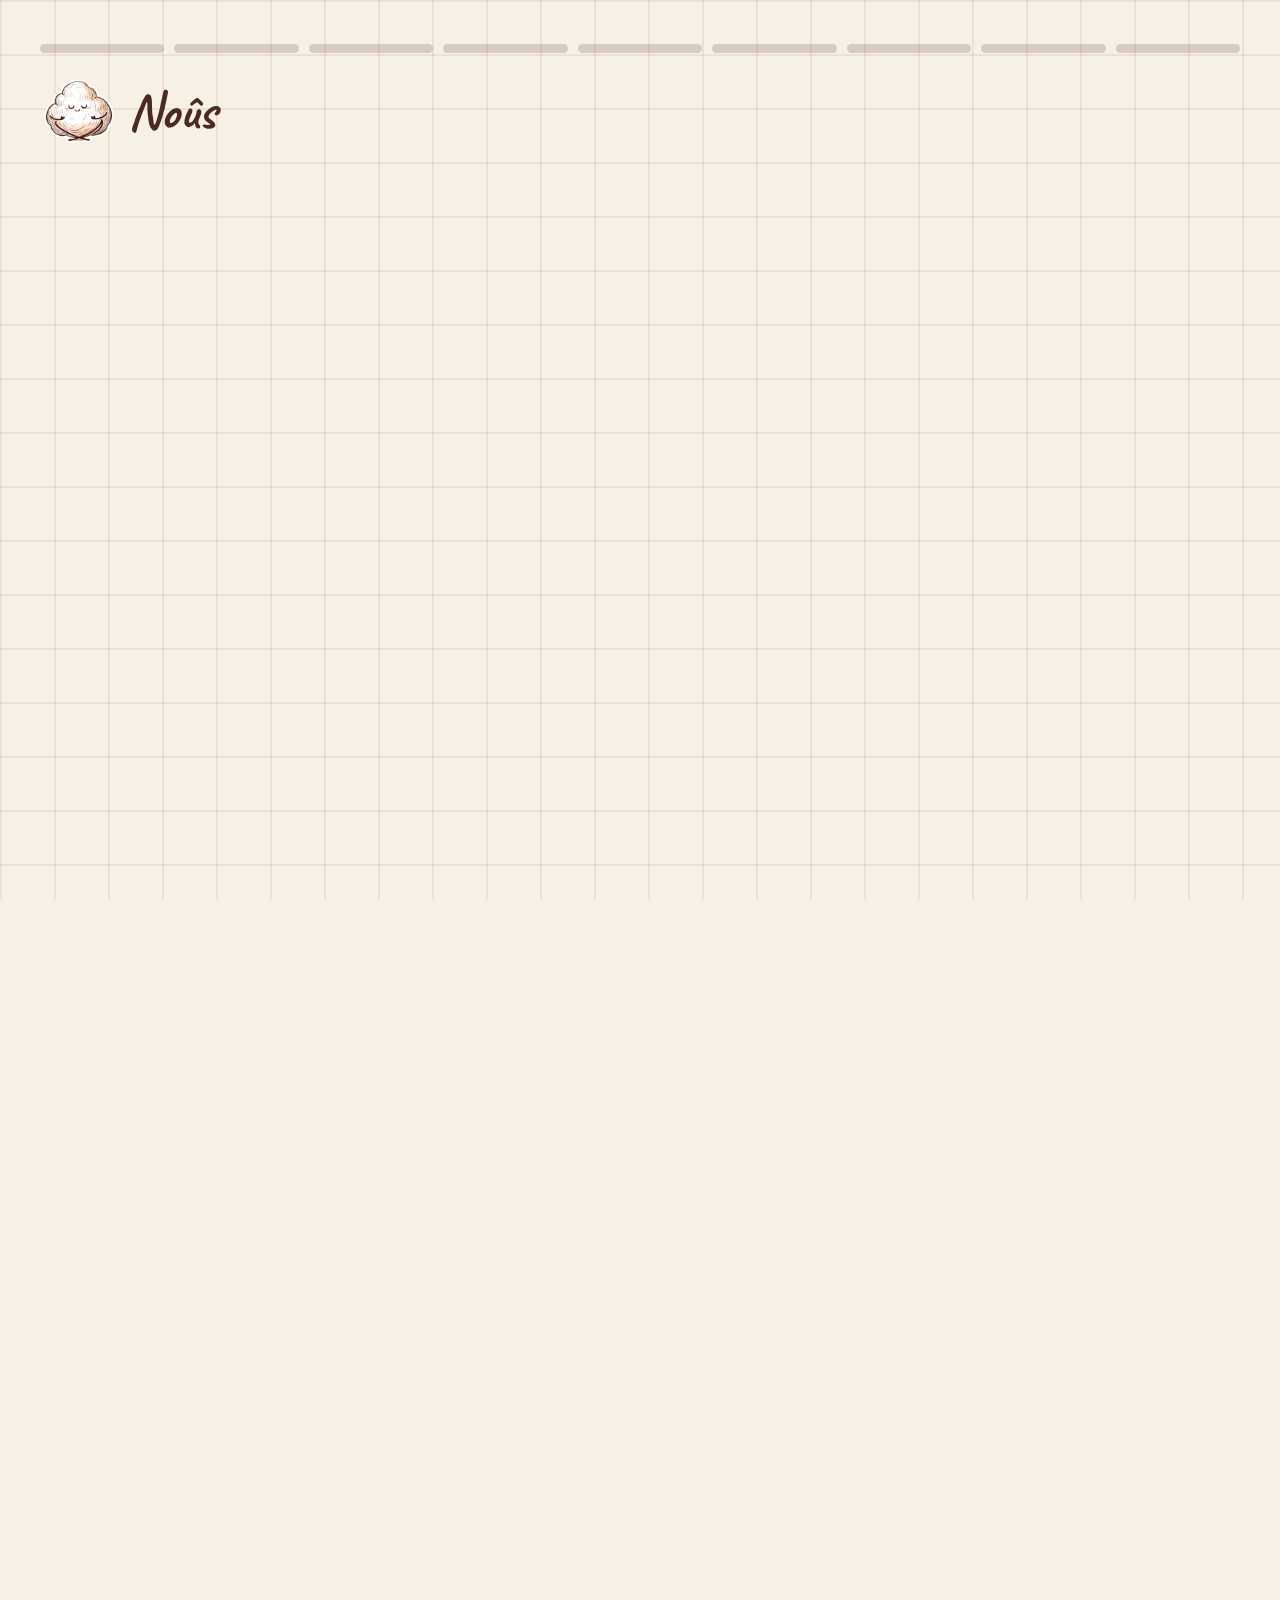
==== marketing/wrapped-2026-source/index.html @ db92f998 "Add Noûs Wrapped 2026 recap video (Reels 1080x1920) and its source Co-Authored-By: Claude Opus 5.5 <" ====
<!doctype html>
<html lang="fr">
<head>
<meta charset="utf-8">
<title>Noûs Wrapped 2026</title>
<link rel="stylesheet" href="fonts/fonts.css">
<style>
:root{
  --cream:#F7F0E5; --cream2:#EFE3D1; --brown:#D7B596; --brown-d:#A9785A; --ink:#4A2A21;
  --sage:#CFDAC2; --sage-d:#93A784; --white:#FFFDF8;
}
*{box-sizing:border-box;margin:0;padding:0}
html,body{width:1080px;height:1920px;overflow:hidden;background:var(--cream);color:var(--ink);font-family:'Nunito',sans-serif}
.hand{font-family:'Caveat',cursive;font-weight:700}
.scene{position:absolute;inset:0;overflow:hidden;display:flex;flex-direction:column;align-items:center;justify-content:center;text-align:center;padding:0 80px}
.grid{background-color:var(--cream);background-image:linear-gradient(rgba(150,120,95,.13) 2px,transparent 2px),linear-gradient(90deg,rgba(150,120,95,.13) 2px,transparent 2px);background-size:54px 54px}
.bg-sage{background:var(--sage)} .bg-brown{background:var(--brown)} .bg-cream2{background:var(--cream2)} .bg-cream{background:var(--cream)}
[data-in]{opacity:0}
.sticker{background:var(--white);border-radius:36px;box-shadow:0 0 0 10px var(--white),0 18px 40px rgba(74,42,33,.22)}
.chip{display:inline-block;background:var(--white);color:var(--ink);font-weight:900;letter-spacing:.08em;font-size:34px;padding:16px 34px;border-radius:999px;border:4px solid var(--ink);box-shadow:0 10px 0 var(--ink)}
.chip.sage{background:var(--sage)} .chip.brown{background:var(--brown)}
.img-st{filter:drop-shadow(0 16px 26px rgba(74,42,33,.25))}
.label{font-size:46px;font-weight:800;line-height:1.25}
.big{font-weight:900;font-size:190px;letter-spacing:-4px;line-height:1}
.title{font-size:120px;line-height:1}
.deco{position:absolute}
/* progress bars */
#prog{position:absolute;top:44px;left:40px;right:40px;display:flex;gap:10px;z-index:100}
#prog div{flex:1;height:9px;border-radius:9px;background:rgba(74,42,33,.18);overflow:hidden}
#prog i{display:block;height:100%;width:0;background:var(--ink)}
#brand{position:absolute;top:78px;left:44px;z-index:100;display:flex;align-items:center;gap:14px;font-size:52px}
#brand img{width:70px}
/* bars */
.chart{display:flex;align-items:flex-end;gap:22px;height:860px;width:920px;padding-bottom:0;border-bottom:5px solid var(--ink)}
.bar{flex:1;display:flex;flex-direction:column;justify-content:flex-end;align-items:center;height:100%;position:relative}
.bar .col{width:100%;border-radius:22px 22px 6px 6px;background:var(--brown);border:4px solid var(--ink);border-bottom:none;transform-origin:bottom;position:relative}
.bar .val{font-weight:900;font-size:30px;margin-bottom:12px;white-space:nowrap}
.bar .m{position:absolute;top:100%;margin-top:14px;line-height:1.1;font-weight:800;font-size:30px;white-space:nowrap}
.bar.best .col{background:var(--sage-d)}
/* ranking */
.rank{display:flex;align-items:center;gap:30px;width:860px;padding:26px 34px;margin:20px 0;text-align:left}
.rank .n{flex:none;width:96px;height:96px;border-radius:50%;background:var(--ink);color:var(--cream);font-weight:900;font-size:54px;display:flex;align-items:center;justify-content:center}
.rank .t{font-weight:900;font-size:50px;line-height:1.1}
.rank .s{font-size:32px;font-weight:700;opacity:.7;margin-top:4px}
/* stats */
.stats{display:grid;grid-template-columns:1fr 1fr;gap:44px;width:900px}
.stat{padding:34px 20px 30px}
.stat b{display:block;font-size:110px;font-weight:900;line-height:1}
.stat > span{font-size:36px;font-weight:800;opacity:.75}
</style>
</head>
<body>
<div id="prog"></div>
<div id="brand"><img src="assets/mascot.png" alt=""><span class="hand">Noûs</span></div>

<!-- 1 · intro -->
<section class="scene grid" data-start="0" data-end="4.5">
  <svg class="deco spark" data-in=".9" data-anim="pop" style="left:120px;top:420px" width="90" height="90" viewBox="0 0 24 24"><path d="M12 0l3 9 9 3-9 3-3 9-3-9-9-3 9-3z" fill="#93A784" stroke="#4A2A21" stroke-width=".8"/></svg>
  <svg class="deco spark" data-in="1.1" data-anim="pop" style="right:130px;top:560px" width="64" height="64" viewBox="0 0 24 24"><path d="M12 0l3 9 9 3-9 3-3 9-3-9-9-3 9-3z" fill="#D7B596" stroke="#4A2A21" stroke-width=".8"/></svg>
  <img class="img-st float" data-in=".2" data-anim="pop" data-rot="-4" src="assets/mascot.png" style="width:640px" alt="">
  <div class="hand title" data-in=".8" data-anim="up" style="font-size:170px;margin-top:30px">Noûs</div>
  <div data-in="1.2" data-anim="pop" data-rot="-3" style="margin-top:30px"><span class="chip sage" style="font-size:50px">WRAPPED 2026</span></div>
  <div class="label" data-in="1.7" data-anim="up" style="margin-top:60px">Notre année bien-être,<br>en chiffres</div>
</section>

<!-- 2 · total -->
<section class="scene bg-sage" data-start="4.5" data-end="9.5">
  <div class="label" data-in=".3" data-anim="up">Cette année, vous avez réservé</div>
  <div class="big" data-in=".6" data-anim="pop" style="margin:50px 0;font-size:200px"><span data-count="24788" data-cin=".7" data-cdur="2">0</span> €</div>
  <div class="label" data-in="1.2" data-anim="up">de séances bien-être<br>avec nos praticien·nes</div>
  <div data-in="2.6" data-anim="pop" data-rot="4" style="margin-top:80px"><span class="chip brown">CRÉDIT D'IMPÔT -50 %</span></div>
  <img class="img-st deco float" data-in="2.9" data-anim="pop" data-rot="8" src="assets/mascot.png" style="width:300px;right:40px;bottom:120px" alt="">
</section>

<!-- 3 · months -->
<section class="scene bg-cream" data-start="9.5" data-end="17">
  <div class="hand title" data-in=".2" data-anim="up" style="margin-bottom:20px">Mois après mois</div>
  <div class="label" data-in=".5" data-anim="up" style="font-size:38px;margin-bottom:90px;opacity:.8">Chiffre d'affaires 2026</div>
  <div class="chart" id="chart"></div>
  <div style="height:110px"></div>
</section>

<!-- 4 · best month -->
<section class="scene bg-brown" data-start="17" data-end="22">
  <div class="label" data-in=".3" data-anim="up">Notre meilleur mois</div>
  <div class="hand" data-in=".7" data-anim="pop" data-rot="-5" style="font-size:280px;line-height:1;margin:30px 0 10px">Octobre</div>
  <div class="sticker" data-in="1.3" data-anim="pop" data-rot="3" style="padding:30px 60px"><div class="big" style="font-size:170px"><span data-count="6000" data-cin="1.4" data-cdur="1.4">0</span> €</div></div>
  <div data-in="2.6" data-anim="pop" data-rot="-4" style="margin-top:80px"><span class="chip sage">+71 % VS SEPTEMBRE</span></div>
  <div id="confetti"></div>
</section>

<!-- 5 · top requests -->
<section class="scene bg-sage" data-start="22" data-end="28">
  <div class="hand title" data-in=".2" data-anim="up" style="margin-bottom:60px">Vos plus grosses<br>demandes</div>
  <div class="rank sticker" data-in=".8" data-anim="left" data-rot="-1.5"><div class="n">1</div><div><div class="t">Gestion du stress</div><div class="s">anxiété, burn-out, sommeil</div></div></div>
  <div class="rank sticker" data-in="1.4" data-anim="right" data-rot="1.5"><div class="n">2</div><div><div class="t">Relations &amp; couple</div><div class="s">psychothérapie</div></div></div>
  <div class="rank sticker" data-in="2.0" data-anim="left" data-rot="-1"><div class="n">3</div><div><div class="t">Émotions</div><div class="s">psycho-corporel, sophrologie</div></div></div>
  <div class="rank sticker" data-in="2.6" data-anim="right" data-rot="1.2"><div class="n">4</div><div><div class="t">Santé de la femme</div><div class="s">désir d'enfant, maternité</div></div></div>
</section>

<!-- 6 · best seller -->
<section class="scene grid" data-start="28" data-end="33.5">
  <div data-in=".2" data-anim="pop" data-rot="-3" style="margin-bottom:60px"><span class="chip brown" style="font-size:40px">PRATICIENNE N°1 DE L'ANNÉE</span></div>
  <div data-in=".6" data-anim="pop" data-rot="3" style="position:relative">
    <img src="assets/laurence.jpg" class="sticker" style="width:640px;height:640px;object-fit:cover;border-radius:40px;display:block" alt="">
    <div style="position:absolute;top:-30px;left:50%;width:220px;height:62px;margin-left:-110px;background:rgba(207,218,194,.85);transform:rotate(-4deg)"></div>
  </div>
  <div class="hand" data-in="1.2" data-anim="up" style="font-size:120px;line-height:1;margin-top:70px">Laurence Giudicelli</div>
  <div class="label" data-in="1.5" data-anim="up" style="font-size:40px;margin-top:16px">Psychothérapeute · Art-thérapeute</div>
  <div data-in="2.1" data-anim="pop" data-rot="-2" style="margin-top:50px"><span class="chip sage">★ 4,8 · 60 AVIS GOOGLE</span></div>
</section>

<!-- 7 · analytics -->
<section class="scene bg-cream2" data-start="33.5" data-end="40">
  <div class="hand title" data-in=".2" data-anim="up">app-nous.fr</div>
  <div class="label" data-in=".4" data-anim="up" style="margin:10px 0 60px">a la cote cette année</div>
  <div class="stats">
    <div class="stat sticker" data-in=".7" data-anim="pop" data-rot="-2"><b><span data-count="2.6" data-dec="1" data-cin=".8">0</span>k</b><span>sessions</span></div>
    <div class="stat sticker" data-in=".9" data-anim="pop" data-rot="2"><b><span data-count="2.2" data-dec="1" data-cin="1">0</span>k</b><span>visiteurs</span></div>
    <div class="stat sticker" data-in="1.1" data-anim="pop" data-rot="1.5"><b><span data-count="4.4" data-dec="1" data-cin="1.2">0</span>k</b><span>pages vues</span></div>
    <div class="stat sticker" data-in="1.3" data-anim="pop" data-rot="-1.5"><b><span data-count="12" data-cin="1.4">0</span>k</b><span>interactions</span></div>
  </div>
  <div class="sticker" data-in="1.8" data-anim="up" style="width:900px;margin-top:60px;padding:30px 30px 20px;position:relative">
    <svg viewBox="0 0 840 330" width="840" height="330">
      <path id="area" fill="rgba(147,167,132,.25)" d=""/>
      <path id="line" fill="none" stroke="#4A2A21" stroke-width="7" stroke-linecap="round" stroke-linejoin="round" d=""/>
      <circle id="dot" r="16" fill="#93A784" stroke="#4A2A21" stroke-width="5" cx="-50" cy="-50"/>
      <g font-family="Nunito" font-weight="800" font-size="26" fill="#4A2A21" opacity=".7">
        <text x="20" y="322">juin</text><text x="200" y="322">juil.</text><text x="380" y="322">août</text><text x="560" y="322">sept.</text><text x="740" y="322">oct.</text>
      </g>
    </svg>
    <div data-in="4" data-anim="pop" data-rot="-6" style="position:absolute;right:30px;top:-40px"><span class="chip brown" style="font-size:30px">OCTOBRE AU TOP</span></div>
  </div>
</section>

<!-- 8 · tax credit -->
<section class="scene bg-brown" data-start="40" data-end="44.5">
  <img class="img-st float" data-in=".2" data-anim="pop" data-rot="-3" src="assets/mascot_tax.png" style="width:640px" alt="">
  <div class="big" data-in=".8" data-anim="pop" style="font-size:210px;margin-top:40px">50 %</div>
  <div class="label" data-in="1.1" data-anim="up">de crédit d'impôt sur chaque séance,<br>imposable ou non</div>
  <div class="sticker" data-in="1.8" data-anim="pop" data-rot="2" style="margin-top:60px;padding:26px 46px"><div class="label" style="font-size:40px">soit jusqu'à <b style="font-size:64px"><span data-count="12394" data-cin="1.9" data-cdur="1.5">0</span> €</b><br>remboursés à nos client·es</div></div>
</section>

<!-- 9 · outro -->
<section class="scene grid" data-start="44.5" data-end="49">
  <img class="img-st float" data-in=".2" data-anim="pop" data-rot="4" src="assets/mascot.png" style="width:560px" alt="">
  <div class="hand title" data-in=".7" data-anim="up" style="font-size:150px;margin-top:40px">Merci !</div>
  <div class="label" data-in="1.1" data-anim="up" style="margin-top:20px">Pour cette belle année<br>à prendre soin de vous</div>
  <div data-in="1.7" data-anim="pop" data-rot="-3" style="margin-top:70px"><span class="chip sage" style="font-size:44px">APP-NOUS.FR</span></div>
  <div class="label" data-in="2.1" data-anim="up" style="margin-top:50px;font-size:40px">@nous.zen</div>
</section>

<script>
const FPS=30, DURATION=49;
const scenes=[...document.querySelectorAll('.scene')];
// progress segments
const prog=document.getElementById('prog');
scenes.forEach(()=>{const d=document.createElement('div');d.appendChild(document.createElement('i'));prog.appendChild(d)});

// bars
const months=[["Janv.<br>→ Mars",500],['Avril',4335],['Mai',2462],['Juin',4018],['Juil.',3138],['Août',835],['Sept.',3500],['Oct.',6000]];
const chart=document.getElementById('chart');
const fmt=(v,d=0)=>v.toLocaleString('fr-FR',{minimumFractionDigits:d,maximumFractionDigits:d}).replace(/ | /g,' ');
months.forEach(([m,v],i)=>{
  const b=document.createElement('div');b.className='bar'+(v===6000?' best':'');
  b.innerHTML=`<div class="val" data-in="${1+i*.45+.4}" data-anim="pop">${fmt(v)} €</div><div class="col" data-bar="${1+i*.45}" style="height:${v/6000*720}px"></div><div class="m">${m}</div>`;
  chart.appendChild(b);
});
// crown sticker on best bar
chart.querySelector('.best').insertAdjacentHTML('afterbegin','<div data-in="5.2" data-anim="pop" data-rot="-8" style="position:absolute;top:-30px;left:50%;margin-left:-150px;width:300px;z-index:3"><span class="chip sage" style="font-size:26px;padding:10px 20px">RECORD</span></div>');
chart.querySelector('.best').style.position='relative';

// confetti
const conf=document.getElementById('confetti');
const cols=['#FFFDF8','#93A784','#4A2A21','#CFDAC2','#A9785A'];
for(let i=0;i<46;i++){
  const c=document.createElement('div');
  const s=14+((i*37)%22);
  c.className='deco conf';
  c.style.cssText=`width:${s}px;height:${i%3?s*.5:s}px;background:${cols[i%5]};border-radius:${i%3?4:50}%;left:${(i*97)%1080}px;top:-60px`;
  c.dataset.seed=i; conf.appendChild(c);
}

// analytics curve (sessions/jour, juin→oct, coupé sur le pic d'octobre)
const pts=[2,8,180,255,200,258,255,210,150,90,70,105,55,80,68,100,160,248];
const W=820,H=290,X0=10;
const P=pts.map((v,i)=>[X0+i*(W-X0)/(pts.length-1),H-10-v/270*(H-30)]);
let d='M'+P.map(p=>p.map(n=>n.toFixed(1)).join(' ')).join(' L');
// smooth with Catmull-Rom
d='M'+P[0].join(' ');
for(let i=0;i<P.length-1;i++){const p0=P[i-1]||P[i],p1=P[i],p2=P[i+1],p3=P[i+2]||p2;
  d+=` C${p1[0]+(p2[0]-p0[0])/6} ${p1[1]+(p2[1]-p0[1])/6},${p2[0]-(p3[0]-p1[0])/6} ${p2[1]-(p3[1]-p1[1])/6},${p2[0]} ${p2[1]}`}
const line=document.getElementById('line'),area=document.getElementById('area'),dot=document.getElementById('dot');
line.setAttribute('d',d);
const LEN=line.getTotalLength();
line.style.strokeDasharray=LEN;

// easing
const clamp=(x,a=0,b=1)=>Math.min(b,Math.max(a,x));
const eOut=x=>1-Math.pow(1-x,3);
const eBack=x=>{const c1=1.9,c3=c1+1;return 1+c3*Math.pow(x-1,3)+c1*Math.pow(x-1,2)};

function render(t){
  scenes.forEach((s,i)=>{
    const a=+s.dataset.start,b=+s.dataset.end, lt=t-a;
    const on=t>=a&&t<b+0.7;
    s.style.display=on?'flex':'none';
    s.style.zIndex=i+1;
    // circular reveal
    if(i>0){const p=eOut(clamp(lt/0.7));s.style.clipPath=p>=1?'none':`circle(${p*130}% at 50% 110%)`}
    prog.children[i].firstChild.style.width=clamp((t-a)/(b-a))*100+'%';
    if(!on)return;
    s.querySelectorAll('[data-in]').forEach(el=>{
      const p=clamp((lt-(+el.dataset.in))/0.6), rot=+(el.dataset.rot||0);
      let tf='';const an=el.dataset.anim;
      if(an==='pop'){const k=eBack(p);tf=`scale(${Math.max(0,k)}) rotate(${rot+(1-p)*-14}deg)`}
      else if(an==='up'){tf=`translateY(${(1-eOut(p))*90}px) rotate(${rot}deg)`}
      else if(an==='left'){tf=`translateX(${(1-eOut(p))*-1100}px) rotate(${rot}deg)`}
      else if(an==='right'){tf=`translateX(${(1-eOut(p))*1100}px) rotate(${rot}deg)`}
      if(el.classList.contains('float'))tf+=` translateY(${Math.sin(lt*2.2)*12}px)`;
      el.style.opacity=an==='pop'?clamp(p*3):eOut(p);
      el.style.transform=tf;
    });
    s.querySelectorAll('[data-bar]').forEach(el=>{
      const p=eBack(clamp((lt-(+el.dataset.bar))/0.8));el.style.transform=`scaleY(${Math.max(0,p)})`;
    });
    s.querySelectorAll('[data-count]').forEach(el=>{
      const p=eOut(clamp((lt-(+el.dataset.cin))/(+(el.dataset.cdur||1.3))));
      el.textContent=fmt(+el.dataset.count*p,+(el.dataset.dec||0));
    });
    s.querySelectorAll('.conf').forEach(c=>{
      const i=+c.dataset.seed, st=1.3+(i%10)*.06, q=lt-st;
      if(q<0){c.style.opacity=0;return}
      c.style.opacity=1;
      const y=q*(520+(i*53)%380)+Math.pow(q,2)*120, x=Math.sin(q*3+i)*40;
      c.style.transform=`translate(${x}px,${y}px) rotate(${q*(200+i*11)}deg)`;
    });
    if(s.contains(line)){
      const p=eOut(clamp((lt-2.2)/2));
      line.style.strokeDashoffset=LEN*(1-p);
      const pt=line.getPointAtLength(LEN*p);
      dot.setAttribute('cx',p>0?pt.x:-50);dot.setAttribute('cy',p>0?pt.y:-50);
      dot.setAttribute('r',16+(p>=1?Math.sin(lt*5)*3:0));
      area.setAttribute('d',p>0?`M${X0} ${H} L${X0} ${P[0][1]} `+'':'' );
      area.style.opacity=0;
    }
  });
}
window.render=render;window.DURATION=DURATION;window.FPS=FPS;
render(0);
</script>
</body>
</html>
---- marketing/wrapped-2026-source/fonts/fonts.css ----
@font-face {
  font-family: 'Caveat';
  font-style: normal;
  font-weight: 600;
  font-display: swap;
  src: url(f0.woff2) format('woff2');
  unicode-range: U+0000-00FF, U+0131, U+0152-0153, U+02BB-02BC, U+02C6, U+02DA, U+02DC, U+0304, U+0308, U+0329, U+2000-206F, U+20AC, U+2122, U+2191, U+2193, U+2212, U+2215, U+FEFF, U+FFFD;
}
@font-face {
  font-family: 'Caveat';
  font-style: normal;
  font-weight: 700;
  font-display: swap;
  src: url(f1.woff2) format('woff2');
  unicode-range: U+0000-00FF, U+0131, U+0152-0153, U+02BB-02BC, U+02C6, U+02DA, U+02DC, U+0304, U+0308, U+0329, U+2000-206F, U+20AC, U+2122, U+2191, U+2193, U+2212, U+2215, U+FEFF, U+FFFD;
}
@font-face {
  font-family: 'Nunito';
  font-style: normal;
  font-weight: 700;
  font-display: swap;
  src: url(f2.woff2) format('woff2');
  unicode-range: U+0000-00FF, U+0131, U+0152-0153, U+02BB-02BC, U+02C6, U+02DA, U+02DC, U+0304, U+0308, U+0329, U+2000-206F, U+20AC, U+2122, U+2191, U+2193, U+2212, U+2215, U+FEFF, U+FFFD;
}
@font-face {
  font-family: 'Nunito';
  font-style: normal;
  font-weight: 800;
  font-display: swap;
  src: url(f3.woff2) format('woff2');
  unicode-range: U+0000-00FF, U+0131, U+0152-0153, U+02BB-02BC, U+02C6, U+02DA, U+02DC, U+0304, U+0308, U+0329, U+2000-206F, U+20AC, U+2122, U+2191, U+2193, U+2212, U+2215, U+FEFF, U+FFFD;
}
@font-face {
  font-family: 'Nunito';
  font-style: normal;
  font-weight: 900;
  font-display: swap;
  src: url(f4.woff2) format('woff2');
  unicode-range: U+0000-00FF, U+0131, U+0152-0153, U+02BB-02BC, U+02C6, U+02DA, U+02DC, U+0304, U+0308, U+0329, U+2000-206F, U+20AC, U+2122, U+2191, U+2193, U+2212, U+2215, U+FEFF, U+FFFD;
}
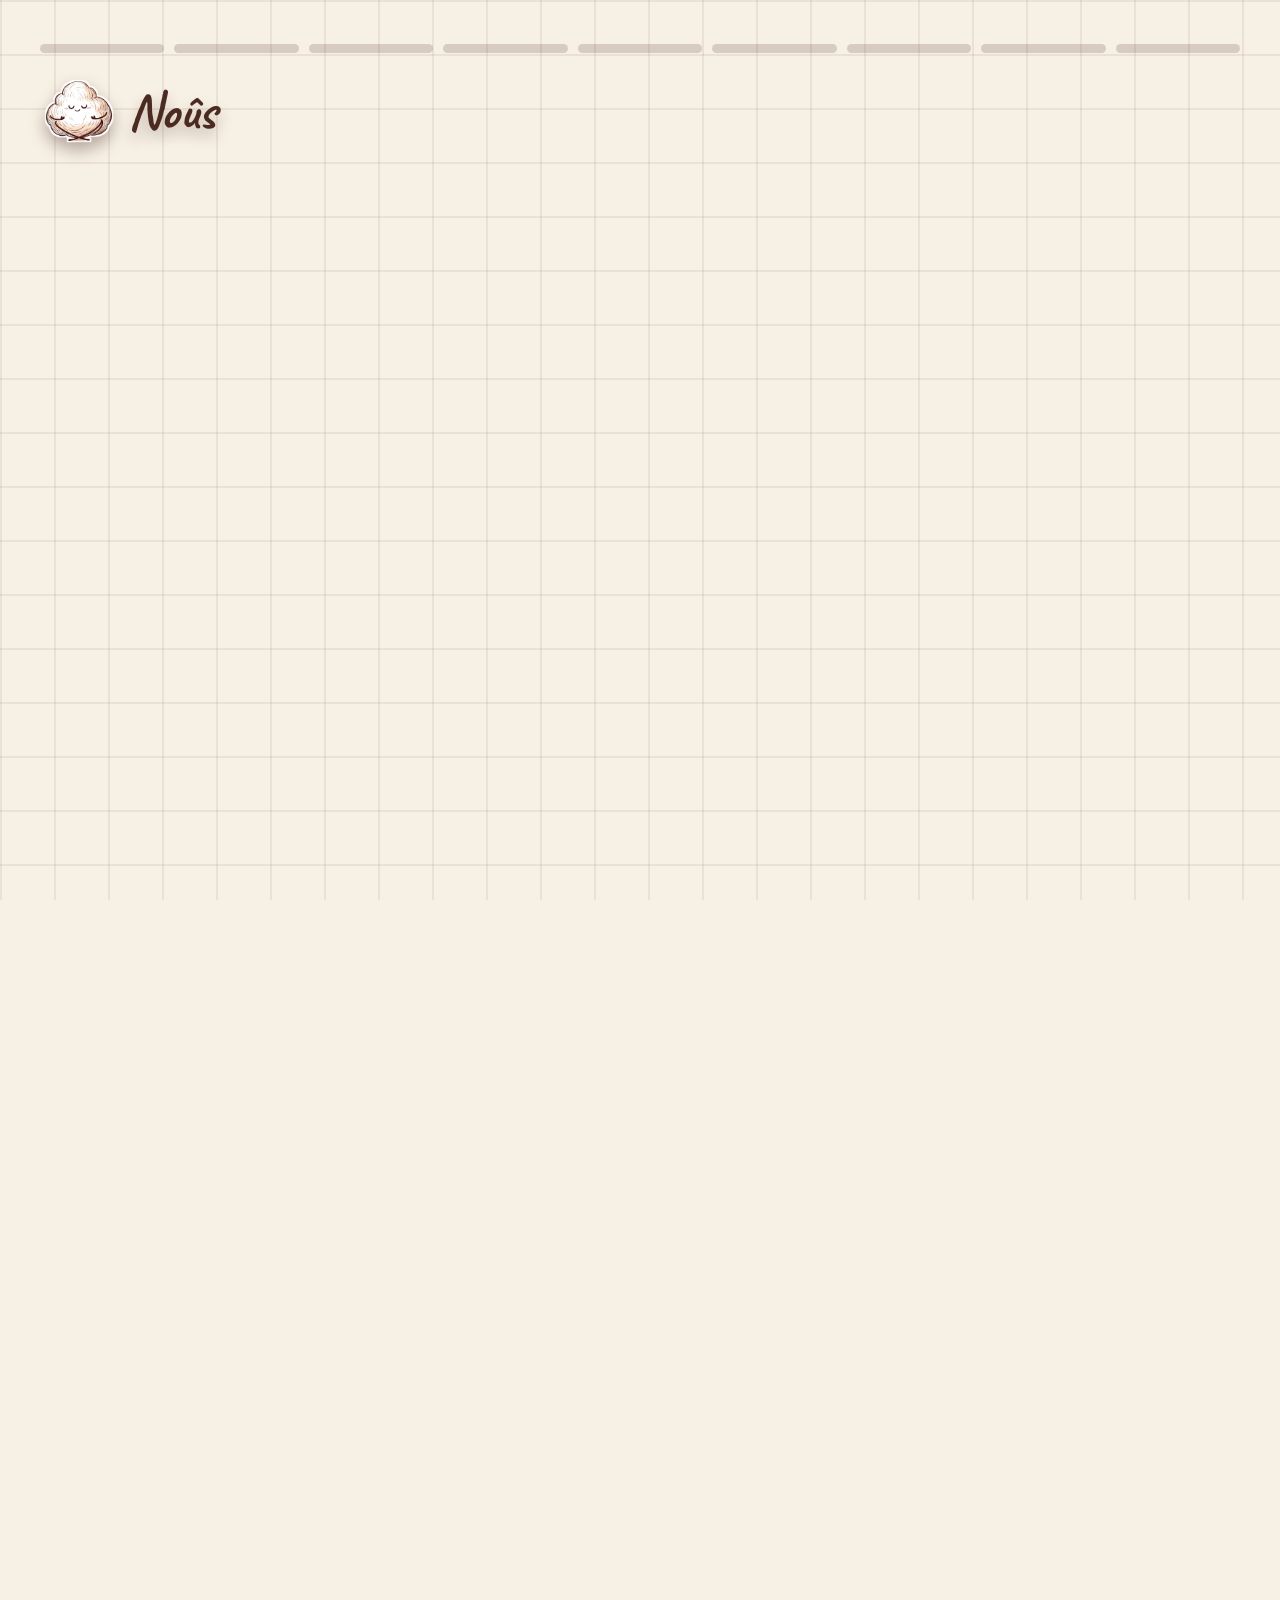
==== commit 67f88bc6: "Bilan 2026 video: 3D version with pronounced drop shadows on stickers, pills, photos and chart Co-Au" ====
--- a/marketing/wrapped-2026-source/index.html
+++ b/marketing/wrapped-2026-source/index.html
@@ -11,34 +11,44 @@
 }
 *{box-sizing:border-box;margin:0;padding:0}
 html,body{width:1080px;height:1920px;overflow:hidden;background:var(--cream);color:var(--ink);font-family:'Nunito',sans-serif}
-.hand{font-family:'Caveat',cursive;font-weight:700}
+.hand{font-family:'Caveat',cursive;font-weight:700;text-shadow:0 8px 14px rgba(60,34,26,.28)}
 .scene{position:absolute;inset:0;overflow:hidden;display:flex;flex-direction:column;align-items:center;justify-content:center;text-align:center;padding:0 80px}
 .grid{background-color:var(--cream);background-image:linear-gradient(rgba(150,120,95,.13) 2px,transparent 2px),linear-gradient(90deg,rgba(150,120,95,.13) 2px,transparent 2px);background-size:54px 54px}
 .bg-sage{background:var(--sage)} .bg-brown{background:var(--brown)} .bg-cream2{background:var(--cream2)} .bg-cream{background:var(--cream)}
 [data-in]{opacity:0}
-.sticker{background:var(--white);border-radius:36px;box-shadow:0 0 0 10px var(--white),0 18px 40px rgba(74,42,33,.22)}
-.chip{display:inline-block;background:var(--white);color:var(--ink);font-weight:900;letter-spacing:.08em;font-size:34px;padding:16px 34px;border-radius:999px;border:4px solid var(--ink);box-shadow:0 10px 0 var(--ink)}
+.sticker{background:var(--white);border-radius:36px;box-shadow:0 0 0 10px var(--white),0 calc(6px + var(--l,0)*20px) calc(10px + var(--l,0)*16px) rgba(60,34,26,.22),0 calc(30px + var(--l,0)*50px) calc(42px + var(--l,0)*30px) -4px rgba(60,34,26,.45)}
+.chip{display:inline-block;background:var(--white);color:var(--ink);font-weight:900;letter-spacing:.08em;font-size:34px;padding:16px 34px;border-radius:999px;border:4px solid var(--ink);box-shadow:0 10px 0 var(--ink),0 calc(28px + var(--l,0)*40px) calc(28px + var(--l,0)*20px) -2px rgba(60,34,26,.42)}
 .chip.sage{background:var(--sage)} .chip.brown{background:var(--brown)}
-.img-st{filter:drop-shadow(0 16px 26px rgba(74,42,33,.25))}
+.img-st{filter:drop-shadow(0 calc(8px + var(--l,0)*14px) 8px rgba(60,34,26,.25)) drop-shadow(0 calc(32px + var(--l,0)*44px) 26px rgba(60,34,26,.40))}
 .label{font-size:46px;font-weight:800;line-height:1.25}
-.big{font-weight:900;font-size:190px;letter-spacing:-4px;line-height:1}
+.big{font-weight:900;font-size:190px;letter-spacing:-4px;line-height:1;text-shadow:0 12px 18px rgba(60,34,26,.30)}
 .title{font-size:120px;line-height:1}
 .deco{position:absolute}
+.lcard{display:flex;align-items:center;gap:40px;width:940px;padding:26px;margin-bottom:46px}
+.lcard img{width:380px;height:380px;object-fit:cover;border-radius:24px;display:block}
+.tape{position:absolute;top:-28px;left:50%;width:150px;height:48px;margin-left:-75px;background:rgba(207,218,194,.9);transform:rotate(-5deg)}
+.pgrid{display:flex;flex-wrap:wrap;justify-content:center;gap:28px 30px;width:960px}
+.pcard{width:280px;padding:14px 14px 18px;border-radius:22px}
+.pcard img{width:252px;height:252px;object-fit:cover;border-radius:14px;display:block}
+.pn{font-size:38px;white-space:nowrap;line-height:1;margin-top:12px}
+.ps{font-size:24px;font-weight:800;opacity:.75;margin-top:4px}
+.pr{font-size:22px;font-weight:900;margin-top:4px}
+.zen{position:absolute;overflow:visible;filter:drop-shadow(0 calc(5px + var(--l,0)*10px) 5px rgba(60,34,26,.25)) drop-shadow(0 calc(22px + var(--l,0)*34px) 18px rgba(60,34,26,.38))}
 /* progress bars */
 #prog{position:absolute;top:44px;left:40px;right:40px;display:flex;gap:10px;z-index:100}
 #prog div{flex:1;height:9px;border-radius:9px;background:rgba(74,42,33,.18);overflow:hidden}
 #prog i{display:block;height:100%;width:0;background:var(--ink)}
 #brand{position:absolute;top:78px;left:44px;z-index:100;display:flex;align-items:center;gap:14px;font-size:52px}
-#brand img{width:70px}
+#brand img{width:70px;filter:drop-shadow(0 8px 8px rgba(60,34,26,.35))}
 /* bars */
-.chart{display:flex;align-items:flex-end;gap:22px;height:860px;width:920px;padding-bottom:0;border-bottom:5px solid var(--ink)}
+.chart{display:flex;filter:none;align-items:flex-end;gap:12px;height:860px;width:960px;padding-bottom:0;border-bottom:5px solid var(--ink)}
 .bar{flex:1;display:flex;flex-direction:column;justify-content:flex-end;align-items:center;height:100%;position:relative}
-.bar .col{width:100%;border-radius:22px 22px 6px 6px;background:var(--brown);border:4px solid var(--ink);border-bottom:none;transform-origin:bottom;position:relative}
-.bar .val{font-weight:900;font-size:30px;margin-bottom:12px;white-space:nowrap}
-.bar .m{position:absolute;top:100%;margin-top:14px;line-height:1.1;font-weight:800;font-size:30px;white-space:nowrap}
-.bar.best .col{background:var(--sage-d)}
+.bar .col{width:100%;border-radius:22px 22px 6px 6px;background-color:var(--brown);background-image:linear-gradient(90deg,rgba(255,255,255,.35),rgba(255,255,255,0) 40%,rgba(74,42,33,.14));box-shadow:14px 6px 20px rgba(60,34,26,.35);border:4px solid var(--ink);border-bottom:none;transform-origin:bottom;position:relative}
+.bar .val{font-weight:900;font-size:24px;margin-bottom:12px;white-space:nowrap}
+.bar .m{position:absolute;top:100%;margin-top:14px;line-height:1.1;font-weight:800;font-size:27px;white-space:nowrap}
+.bar.best .col{background-color:var(--sage-d)}
 /* ranking */
-.rank{display:flex;align-items:center;gap:30px;width:860px;padding:26px 34px;margin:20px 0;text-align:left}
+.rank{display:flex;align-items:center;gap:30px;width:860px;padding:22px 34px;margin:14px 0;text-align:left}
 .rank .n{flex:none;width:96px;height:96px;border-radius:50%;background:var(--ink);color:var(--cream);font-weight:900;font-size:54px;display:flex;align-items:center;justify-content:center}
 .rank .t{font-weight:900;font-size:50px;line-height:1.1}
 .rank .s{font-size:32px;font-weight:700;opacity:.7;margin-top:4px}
@@ -50,6 +60,55 @@
 </style>
 </head>
 <body>
+<svg width="0" height="0" style="position:absolute">
+ <defs>
+  <filter id="stk" x="-30%" y="-30%" width="160%" height="160%">
+   <feMorphology in="SourceAlpha" operator="dilate" radius="5" result="d"/>
+   <feFlood flood-color="#FFFDF8"/><feComposite in2="d" operator="in" result="o"/>
+   <feMerge><feMergeNode in="o"/><feMergeNode in="SourceGraphic"/></feMerge>
+  </filter>
+  <g id="z-lotus" stroke="#4A2A21" stroke-width="2.6" stroke-linejoin="round">
+   <path d="M50 78C38 66 36 44 50 22c14 22 12 44 0 56z" fill="#F2D9C7"/>
+   <path d="M50 78C34 74 22 58 22 38c16 6 26 22 28 40z" fill="#E8C3A8"/>
+   <path d="M50 78C66 74 78 58 78 38c-16 6-26 22-28 40z" fill="#E8C3A8"/>
+   <path d="M50 80C34 82 16 74 8 60c16-4 32 4 42 20z" fill="#CFDAC2"/>
+   <path d="M50 80c16 2 34-6 42-20-16-4-32 4-42 20z" fill="#CFDAC2"/>
+  </g>
+  <g id="z-leaf" stroke="#4A2A21" stroke-width="2.6" stroke-linecap="round">
+   <path d="M30 92C40 60 52 36 74 10" fill="none"/>
+   <g fill="#B6C6A5"><ellipse cx="34" cy="68" rx="9" ry="15" transform="rotate(-55 34 68)"/><ellipse cx="50" cy="72" rx="8" ry="14" transform="rotate(35 50 72)"/><ellipse cx="44" cy="46" rx="9" ry="15" transform="rotate(-50 44 46)"/><ellipse cx="62" cy="48" rx="8" ry="14" transform="rotate(40 62 48)"/><ellipse cx="60" cy="24" rx="8" ry="13" transform="rotate(-40 60 24)"/><ellipse cx="76" cy="26" rx="7" ry="12" transform="rotate(50 76 26)"/></g>
+  </g>
+  <g id="z-stones" stroke="#4A2A21" stroke-width="2.6">
+   <ellipse cx="50" cy="82" rx="38" ry="12" fill="#A9785A"/>
+   <ellipse cx="50" cy="62" rx="29" ry="10" fill="#D7B596"/>
+   <ellipse cx="50" cy="44" rx="21" ry="8.5" fill="#B6C6A5"/>
+   <ellipse cx="50" cy="28" rx="13" ry="7" fill="#EFE3D1"/>
+  </g>
+  <g id="z-tea" stroke="#4A2A21" stroke-width="2.6" stroke-linecap="round">
+   <path d="M38 30c-6-8 6-12 0-20M52 30c-6-8 6-12 0-20" fill="none"/>
+   <path d="M70 52h6a10 10 0 0 1 0 20h-8" fill="none" stroke-width="5"/>
+   <path d="M18 40h56v18c0 18-12 28-28 28S18 76 18 58z" fill="#CFDAC2"/>
+   <path d="M10 88h72" />
+   <circle cx="46" cy="60" r="7" fill="#D7B596"/>
+  </g>
+  <g id="z-candle" stroke="#4A2A21" stroke-width="2.6" stroke-linejoin="round">
+   <path d="M50 8c10 12 10 22 0 26-10-4-10-14 0-26z" fill="#E9B98A"/>
+   <path d="M50 22c4 5 4 9 0 11-4-2-4-6 0-11z" fill="#FFF3D6"/>
+   <rect x="34" y="38" width="32" height="52" rx="6" fill="#F7F0E5"/>
+   <path d="M34 50c8 4 24 4 32 0" fill="none"/>
+  </g>
+  <g id="z-moon" stroke="#4A2A21" stroke-width="2.6" stroke-linejoin="round">
+   <path d="M58 12a38 38 0 1 0 30 52A30 30 0 1 1 58 12z" fill="#EBD3B5"/>
+   <path d="M78 18l3 8 8 3-8 3-3 8-3-8-8-3 8-3z" fill="#B6C6A5"/>
+  </g>
+  <g id="z-heart" stroke="#4A2A21" stroke-width="2.6" stroke-linejoin="round">
+   <path d="M50 86C20 64 10 48 14 32c4-14 24-20 36-4 12-16 32-10 36 4 4 16-6 32-36 54z" fill="#E8C3A8"/>
+  </g>
+  <g id="z-spark" stroke="#4A2A21" stroke-width="2.6" stroke-linejoin="round">
+   <path d="M50 4l10 34 34 12-34 12-10 34-10-34L6 50l34-12z" fill="#B6C6A5"/>
+  </g>
+ </defs>
+</svg>
 <div id="prog"></div>
 <div id="brand"><img src="assets/mascot.png" alt=""><span class="hand">Noûs</span></div>
 
@@ -57,19 +116,19 @@
 <section class="scene grid" data-start="0" data-end="4.5">
   <svg class="deco spark" data-in=".9" data-anim="pop" style="left:120px;top:420px" width="90" height="90" viewBox="0 0 24 24"><path d="M12 0l3 9 9 3-9 3-3 9-3-9-9-3 9-3z" fill="#93A784" stroke="#4A2A21" stroke-width=".8"/></svg>
   <svg class="deco spark" data-in="1.1" data-anim="pop" style="right:130px;top:560px" width="64" height="64" viewBox="0 0 24 24"><path d="M12 0l3 9 9 3-9 3-3 9-3-9-9-3 9-3z" fill="#D7B596" stroke="#4A2A21" stroke-width=".8"/></svg>
-  <img class="img-st float" data-in=".2" data-anim="pop" data-rot="-4" src="assets/mascot.png" style="width:640px" alt="">
+  <img class="img-st float" data-in=".2" data-anim="pop" data-rot="-4" src="assets/mascot_zen.png" style="width:680px" alt=""><svg class="zen float" viewBox="0 0 100 100" width="170" height="170" data-in="1.4" data-anim="pop" data-rot="-8" style="left:70px;top:1500px"><use href="#z-lotus" filter="url(#stk)"/></svg><svg class="zen float" viewBox="0 0 100 100" width="170" height="170" data-in="1.6" data-anim="pop" data-rot="10" style="right:60px;top:210px"><use href="#z-leaf" filter="url(#stk)"/></svg><svg class="zen float" viewBox="0 0 100 100" width="150" height="150" data-in="1.8" data-anim="pop" data-rot="6" style="right:90px;top:1460px"><use href="#z-stones" filter="url(#stk)"/></svg>
   <div class="hand title" data-in=".8" data-anim="up" style="font-size:170px;margin-top:30px">Noûs</div>
-  <div data-in="1.2" data-anim="pop" data-rot="-3" style="margin-top:30px"><span class="chip sage" style="font-size:50px">WRAPPED 2026</span></div>
+  <div data-in="1.2" data-anim="pop" data-rot="-3" style="margin-top:30px"><span class="chip sage" style="font-size:50px">BILAN 2026</span></div>
   <div class="label" data-in="1.7" data-anim="up" style="margin-top:60px">Notre année bien-être,<br>en chiffres</div>
 </section>
 
 <!-- 2 · total -->
 <section class="scene bg-sage" data-start="4.5" data-end="9.5">
   <div class="label" data-in=".3" data-anim="up">Cette année, vous avez réservé</div>
-  <div class="big" data-in=".6" data-anim="pop" style="margin:50px 0;font-size:200px"><span data-count="24788" data-cin=".7" data-cdur="2">0</span> €</div>
+  <div class="big" data-in=".6" data-anim="pop" style="margin:50px 0;font-size:200px"><span data-count="25788" data-cin=".7" data-cdur="2">0</span> €</div>
   <div class="label" data-in="1.2" data-anim="up">de séances bien-être<br>avec nos praticien·nes</div>
   <div data-in="2.6" data-anim="pop" data-rot="4" style="margin-top:80px"><span class="chip brown">CRÉDIT D'IMPÔT -50 %</span></div>
-  <img class="img-st deco float" data-in="2.9" data-anim="pop" data-rot="8" src="assets/mascot.png" style="width:300px;right:40px;bottom:120px" alt="">
+  <img class="img-st deco float" data-in="2.9" data-anim="pop" data-rot="8" src="assets/mascot_money.png" style="width:400px;right:30px;bottom:90px" alt=""><svg class="zen float" viewBox="0 0 100 100" width="150" height="150" data-in="3.1" data-anim="pop" data-rot="-6" style="left:70px;top:230px"><use href="#z-stones" filter="url(#stk)"/></svg><svg class="zen float" viewBox="0 0 100 100" width="90" height="90" data-in="3.3" data-anim="pop" data-rot="0" style="left:90px;top:1530px"><use href="#z-spark" filter="url(#stk)"/></svg>
 </section>
 
 <!-- 3 · months -->
@@ -77,6 +136,8 @@
   <div class="hand title" data-in=".2" data-anim="up" style="margin-bottom:20px">Mois après mois</div>
   <div class="label" data-in=".5" data-anim="up" style="font-size:38px;margin-bottom:90px;opacity:.8">Chiffre d'affaires 2026</div>
   <div class="chart" id="chart"></div>
+  <img class="img-st deco float" data-in="4.2" data-anim="pop" data-rot="-6" src="assets/mascot_summer.png" style="width:330px;left:70px;top:620px" alt="">
+  <svg class="zen float" viewBox="0 0 100 100" width="150" height="150" data-in="0.6" data-anim="pop" data-rot="15" style="right:50px;top:200px"><use href="#z-leaf" filter="url(#stk)"/></svg>
   <div style="height:110px"></div>
 </section>
 
@@ -87,33 +148,35 @@
   <div class="sticker" data-in="1.3" data-anim="pop" data-rot="3" style="padding:30px 60px"><div class="big" style="font-size:170px"><span data-count="6000" data-cin="1.4" data-cdur="1.4">0</span> €</div></div>
   <div data-in="2.6" data-anim="pop" data-rot="-4" style="margin-top:80px"><span class="chip sage">+71 % VS SEPTEMBRE</span></div>
   <div id="confetti"></div>
+  <svg class="zen float" viewBox="0 0 100 100" width="170" height="170" data-in="2.0" data-anim="pop" data-rot="-8" style="left:80px;top:1420px"><use href="#z-candle" filter="url(#stk)"/></svg><svg class="zen float" viewBox="0 0 100 100" width="140" height="140" data-in="2.2" data-anim="pop" data-rot="10" style="right:90px;top:1440px"><use href="#z-heart" filter="url(#stk)"/></svg><svg class="zen float" viewBox="0 0 100 100" width="150" height="150" data-in="2.4" data-anim="pop" data-rot="-10" style="right:80px;top:260px"><use href="#z-moon" filter="url(#stk)"/></svg>
 </section>
 
 <!-- 5 · top requests -->
 <section class="scene bg-sage" data-start="22" data-end="28">
-  <div class="hand title" data-in=".2" data-anim="up" style="margin-bottom:60px">Vos plus grosses<br>demandes</div>
+  <div class="hand title" data-in=".2" data-anim="up" style="margin-bottom:40px">Vos plus grosses<br>demandes</div><svg class="zen float" viewBox="0 0 100 100" width="140" height="140" data-in="0.5" data-anim="pop" data-rot="-10" style="right:50px;top:200px"><use href="#z-lotus" filter="url(#stk)"/></svg>
   <div class="rank sticker" data-in=".8" data-anim="left" data-rot="-1.5"><div class="n">1</div><div><div class="t">Gestion du stress</div><div class="s">anxiété, burn-out, sommeil</div></div></div>
   <div class="rank sticker" data-in="1.4" data-anim="right" data-rot="1.5"><div class="n">2</div><div><div class="t">Relations &amp; couple</div><div class="s">psychothérapie</div></div></div>
   <div class="rank sticker" data-in="2.0" data-anim="left" data-rot="-1"><div class="n">3</div><div><div class="t">Émotions</div><div class="s">psycho-corporel, sophrologie</div></div></div>
   <div class="rank sticker" data-in="2.6" data-anim="right" data-rot="1.2"><div class="n">4</div><div><div class="t">Santé de la femme</div><div class="s">désir d'enfant, maternité</div></div></div>
-</section>
-
-<!-- 6 · best seller -->
-<section class="scene grid" data-start="28" data-end="33.5">
-  <div data-in=".2" data-anim="pop" data-rot="-3" style="margin-bottom:60px"><span class="chip brown" style="font-size:40px">PRATICIENNE N°1 DE L'ANNÉE</span></div>
-  <div data-in=".6" data-anim="pop" data-rot="3" style="position:relative">
-    <img src="assets/laurence.jpg" class="sticker" style="width:640px;height:640px;object-fit:cover;border-radius:40px;display:block" alt="">
-    <div style="position:absolute;top:-30px;left:50%;width:220px;height:62px;margin-left:-110px;background:rgba(207,218,194,.85);transform:rotate(-4deg)"></div>
-  </div>
-  <div class="hand" data-in="1.2" data-anim="up" style="font-size:120px;line-height:1;margin-top:70px">Laurence Giudicelli</div>
-  <div class="label" data-in="1.5" data-anim="up" style="font-size:40px;margin-top:16px">Psychothérapeute · Art-thérapeute</div>
-  <div data-in="2.1" data-anim="pop" data-rot="-2" style="margin-top:50px"><span class="chip sage">★ 4,8 · 60 AVIS GOOGLE</span></div>
+  <div data-in="3.2" data-anim="pop" data-rot="2" style="position:relative;margin-top:30px"><img class="img-st" src="assets/mascot_france.png" style="width:400px" alt=""><span class="chip brown" style="position:absolute;right:-250px;top:110px;font-size:26px;padding:12px 22px;transform:rotate(4deg)">EN CABINET<br>OU EN VISIO</span></div>
+</section>
+
+<!-- 6 · praticien·nes -->
+<section class="scene grid" data-start="28" data-end="35">
+  <div class="hand title" data-in=".1" data-anim="up" style="font-size:110px">Nos praticien·nes</div>
+  <div data-in=".4" data-anim="pop" data-rot="-2" style="margin:26px 0 50px"><span class="chip brown" style="font-size:34px">N°1 DES VENTES EN 2026</span></div>
+  <div class="pgrid"><div class="pcard sticker" data-in="0.90" data-anim="pop" data-rot="-2.5"><img src="assets/p_emilie.jpg" alt=""><div class="hand pn">Émilie Béchard</div><div class="ps">Kinésiologue</div><div class=pr>★ 5,0 · 57 avis</div></div><div class="pcard sticker" data-in="1.15" data-anim="pop" data-rot="2"><img src="assets/p_camille.jpg" alt=""><div class="hand pn">Camille Chopinot</div><div class="ps">Naturopathe</div><div class=pr>★ 5,0 · 26 avis</div></div><div class="pcard sticker" data-in="1.40" data-anim="pop" data-rot="-1.5"><img src="assets/p_sophie.jpg" alt=""><div class="hand pn">Sophie Clouet</div><div class="ps">Coach santé</div><div class=pr>★ 5,0 · 26 avis</div></div><div class="pcard sticker" data-in="1.65" data-anim="pop" data-rot="2.5"><img src="assets/p_oceane.jpg" alt=""><div class="hand pn">Océane Danjon</div><div class="ps">Psycho-corporel</div><div class=pr>★ 5,0 · 32 avis</div></div><div class="pcard sticker" data-in="1.90" data-anim="pop" data-rot="-2"><img src="assets/p_valerie.jpg" alt=""><div class="hand pn">Valérie Elineau</div><div class="ps">Sophrologue</div><div class=pr>★ 5,0 · 100 avis</div></div><div class="pcard sticker" data-in="2.15" data-anim="pop" data-rot="1.5"><img src="assets/p_nathalie.jpg" alt=""><div class="hand pn">Nathalie Garnier</div><div class="ps">Méditation</div></div><div class="pcard sticker" data-in="2.40" data-anim="pop" data-rot="-2.5"><img src="assets/p_laurence.jpg" alt=""><div class="hand pn">Laurence Giudicelli</div><div class="ps">Psychothérapeute</div><div class=pr>★ 4,8 · 60 avis</div></div><div class="pcard sticker" data-in="2.65" data-anim="pop" data-rot="2"><img src="assets/p_clara.jpg" alt=""><div class="hand pn">Clara Regnier</div><div class="ps">Thérapeute holistique</div></div></div>
+  <svg class="zen float" viewBox="0 0 100 100" width="120" height="120" data-in="1.0" data-anim="pop" data-rot="-12" style="right:40px;top:200px"><use href="#z-heart" filter="url(#stk)"/></svg>
+  <svg class="zen float" viewBox="0 0 100 100" width="120" height="120" data-in="1.2" data-anim="pop" data-rot="-10" style="left:40px;top:220px"><use href="#z-lotus" filter="url(#stk)"/></svg>
+  <svg class="zen float" viewBox="0 0 100 100" width="80" height="80" data-in="3.4" data-anim="pop" style="right:70px;bottom:90px"><use href="#z-spark" filter="url(#stk)"/></svg>
 </section>
 
 <!-- 7 · analytics -->
-<section class="scene bg-cream2" data-start="33.5" data-end="40">
+<section class="scene bg-cream2" data-start="35" data-end="41.5">
+  <img class="img-st deco float" data-in=".5" data-anim="pop" data-rot="6" src="assets/mascot_phone.png" style="width:250px;right:24px;top:150px" alt="">
   <div class="hand title" data-in=".2" data-anim="up">app-nous.fr</div>
-  <div class="label" data-in=".4" data-anim="up" style="margin:10px 0 60px">a la cote cette année</div>
+  <div class="label" data-in=".4" data-anim="up" style="margin:10px 0 0">a la cote depuis son lancement</div>
+  <div data-in=".6" data-anim="pop" data-rot="-2" style="margin:24px 0 50px"><span class="chip sage" style="font-size:26px;padding:10px 22px">DU 22 JUIN À FIN OCTOBRE 2026</span></div>
   <div class="stats">
     <div class="stat sticker" data-in=".7" data-anim="pop" data-rot="-2"><b><span data-count="2.6" data-dec="1" data-cin=".8">0</span>k</b><span>sessions</span></div>
     <div class="stat sticker" data-in=".9" data-anim="pop" data-rot="2"><b><span data-count="2.2" data-dec="1" data-cin="1">0</span>k</b><span>visiteurs</span></div>
@@ -123,7 +186,7 @@
   <div class="sticker" data-in="1.8" data-anim="up" style="width:900px;margin-top:60px;padding:30px 30px 20px;position:relative">
     <svg viewBox="0 0 840 330" width="840" height="330">
       <path id="area" fill="rgba(147,167,132,.25)" d=""/>
-      <path id="line" fill="none" stroke="#4A2A21" stroke-width="7" stroke-linecap="round" stroke-linejoin="round" d=""/>
+      <path id="line" style="filter:drop-shadow(0 12px 8px rgba(60,34,26,.35))" fill="none" stroke="#4A2A21" stroke-width="7" stroke-linecap="round" stroke-linejoin="round" d=""/>
       <circle id="dot" r="16" fill="#93A784" stroke="#4A2A21" stroke-width="5" cx="-50" cy="-50"/>
       <g font-family="Nunito" font-weight="800" font-size="26" fill="#4A2A21" opacity=".7">
         <text x="20" y="322">juin</text><text x="200" y="322">juil.</text><text x="380" y="322">août</text><text x="560" y="322">sept.</text><text x="740" y="322">oct.</text>
@@ -134,16 +197,16 @@
 </section>
 
 <!-- 8 · tax credit -->
-<section class="scene bg-brown" data-start="40" data-end="44.5">
-  <img class="img-st float" data-in=".2" data-anim="pop" data-rot="-3" src="assets/mascot_tax.png" style="width:640px" alt="">
+<section class="scene bg-brown" data-start="41.5" data-end="46">
+  <img class="img-st float" data-in=".2" data-anim="pop" data-rot="-3" src="assets/mascot_tax.png" style="width:640px" alt=""><svg class="zen float" viewBox="0 0 100 100" width="160" height="160" data-in="1.2" data-anim="pop" data-rot="-8" style="left:70px;top:230px"><use href="#z-tea" filter="url(#stk)"/></svg><svg class="zen float" viewBox="0 0 100 100" width="150" height="150" data-in="2.2" data-anim="pop" data-rot="8" style="right:80px;top:1560px"><use href="#z-candle" filter="url(#stk)"/></svg><svg class="zen float" viewBox="0 0 100 100" width="80" height="80" data-in="2.4" data-anim="pop" data-rot="0" style="left:100px;top:1620px"><use href="#z-spark" filter="url(#stk)"/></svg>
   <div class="big" data-in=".8" data-anim="pop" style="font-size:210px;margin-top:40px">50 %</div>
   <div class="label" data-in="1.1" data-anim="up">de crédit d'impôt sur chaque séance,<br>imposable ou non</div>
-  <div class="sticker" data-in="1.8" data-anim="pop" data-rot="2" style="margin-top:60px;padding:26px 46px"><div class="label" style="font-size:40px">soit jusqu'à <b style="font-size:64px"><span data-count="12394" data-cin="1.9" data-cdur="1.5">0</span> €</b><br>remboursés à nos client·es</div></div>
+  <div class="sticker" data-in="1.8" data-anim="pop" data-rot="2" style="margin-top:60px;padding:26px 46px"><div class="label" style="font-size:40px">soit jusqu'à <b style="font-size:64px"><span data-count="12894" data-cin="1.9" data-cdur="1.5">0</span> €</b><br>remboursés à nos client·es</div></div>
 </section>
 
 <!-- 9 · outro -->
-<section class="scene grid" data-start="44.5" data-end="49">
-  <img class="img-st float" data-in=".2" data-anim="pop" data-rot="4" src="assets/mascot.png" style="width:560px" alt="">
+<section class="scene grid" data-start="46" data-end="50.5">
+  <img class="img-st float" data-in=".2" data-anim="pop" data-rot="4" src="assets/mascot.png" style="width:560px" alt=""><svg class="zen float" viewBox="0 0 100 100" width="160" height="160" data-in="0.9" data-anim="pop" data-rot="-10" style="left:60px;top:250px"><use href="#z-lotus" filter="url(#stk)"/></svg><svg class="zen float" viewBox="0 0 100 100" width="140" height="140" data-in="1.1" data-anim="pop" data-rot="8" style="right:70px;top:300px"><use href="#z-stones" filter="url(#stk)"/></svg><svg class="zen float" viewBox="0 0 100 100" width="150" height="150" data-in="1.3" data-anim="pop" data-rot="-6" style="left:70px;top:1500px"><use href="#z-tea" filter="url(#stk)"/></svg><svg class="zen float" viewBox="0 0 100 100" width="130" height="130" data-in="1.5" data-anim="pop" data-rot="12" style="right:80px;top:1520px"><use href="#z-heart" filter="url(#stk)"/></svg><svg class="zen float" viewBox="0 0 100 100" width="150" height="150" data-in="1.7" data-anim="pop" data-rot="25" style="right:40px;top:900px"><use href="#z-leaf" filter="url(#stk)"/></svg><svg class="zen float" viewBox="0 0 100 100" width="120" height="120" data-in="1.9" data-anim="pop" data-rot="-12" style="left:40px;top:860px"><use href="#z-moon" filter="url(#stk)"/></svg>
   <div class="hand title" data-in=".7" data-anim="up" style="font-size:150px;margin-top:40px">Merci !</div>
   <div class="label" data-in="1.1" data-anim="up" style="margin-top:20px">Pour cette belle année<br>à prendre soin de vous</div>
   <div data-in="1.7" data-anim="pop" data-rot="-3" style="margin-top:70px"><span class="chip sage" style="font-size:44px">APP-NOUS.FR</span></div>
@@ -151,24 +214,25 @@
 </section>
 
 <script>
-const FPS=30, DURATION=49;
+const FPS=30, DURATION=50.5;
 const scenes=[...document.querySelectorAll('.scene')];
 // progress segments
 const prog=document.getElementById('prog');
 scenes.forEach(()=>{const d=document.createElement('div');d.appendChild(document.createElement('i'));prog.appendChild(d)});
 
 // bars
-const months=[["Janv.<br>→ Mars",500],['Avril',4335],['Mai',2462],['Juin',4018],['Juil.',3138],['Août',835],['Sept.',3500],['Oct.',6000]];
+const months=[['Janv.',500],['Févr.',500],['Mars',500],['Avril',4335],['Mai',2462],['Juin',4018],['Juil.',3138],['Août',835],['Sept.',3500],['Oct.',6000]];
 const chart=document.getElementById('chart');
 const fmt=(v,d=0)=>v.toLocaleString('fr-FR',{minimumFractionDigits:d,maximumFractionDigits:d}).replace(/ | /g,' ');
 months.forEach(([m,v],i)=>{
   const b=document.createElement('div');b.className='bar'+(v===6000?' best':'');
-  b.innerHTML=`<div class="val" data-in="${1+i*.45+.4}" data-anim="pop">${fmt(v)} €</div><div class="col" data-bar="${1+i*.45}" style="height:${v/6000*720}px"></div><div class="m">${m}</div>`;
+  b.innerHTML=`<div class="val" data-in="${1+i*.4+.4}" data-anim="pop">${fmt(v)} €</div><div class="col" data-bar="${1+i*.4}" style="height:${v/6000*720}px"></div><div class="m">${m}</div>`;
   chart.appendChild(b);
 });
 // crown sticker on best bar
-chart.querySelector('.best').insertAdjacentHTML('afterbegin','<div data-in="5.2" data-anim="pop" data-rot="-8" style="position:absolute;top:-30px;left:50%;margin-left:-150px;width:300px;z-index:3"><span class="chip sage" style="font-size:26px;padding:10px 20px">RECORD</span></div>');
+chart.querySelector('.best').insertAdjacentHTML('afterbegin','<div data-in="5.4" data-anim="pop" data-rot="-8" style="position:absolute;top:-30px;left:50%;margin-left:-150px;width:300px;z-index:3"><span class="chip sage" style="font-size:26px;padding:10px 20px">RECORD</span></div>');
 chart.querySelector('.best').style.position='relative';
+chart.children[5].insertAdjacentHTML('afterbegin','<div data-in="4.3" data-anim="pop" data-rot="-3" style="position:absolute;bottom:546px;left:50%;width:280px;margin-left:-140px;z-index:3"><span class="chip sage" style="font-size:22px;padding:10px 18px;line-height:1.2;box-shadow:0 6px 0 var(--ink)">22 JUIN<br>CRÉATION DE L\'APPLI</span><div style="width:0;height:0;margin:14px auto 0;border:14px solid transparent;border-top:18px solid var(--ink);border-bottom:0"></div></div>');
 
 // confetti
 const conf=document.getElementById('confetti');
@@ -219,6 +283,7 @@
       else if(an==='right'){tf=`translateX(${(1-eOut(p))*1100}px) rotate(${rot}deg)`}
       if(el.classList.contains('float'))tf+=` translateY(${Math.sin(lt*2.2)*12}px)`;
       el.style.opacity=an==='pop'?clamp(p*3):eOut(p);
+      el.style.setProperty('--l',(1-eOut(p)).toFixed(3));
       el.style.transform=tf;
     });
     s.querySelectorAll('[data-bar]').forEach(el=>{
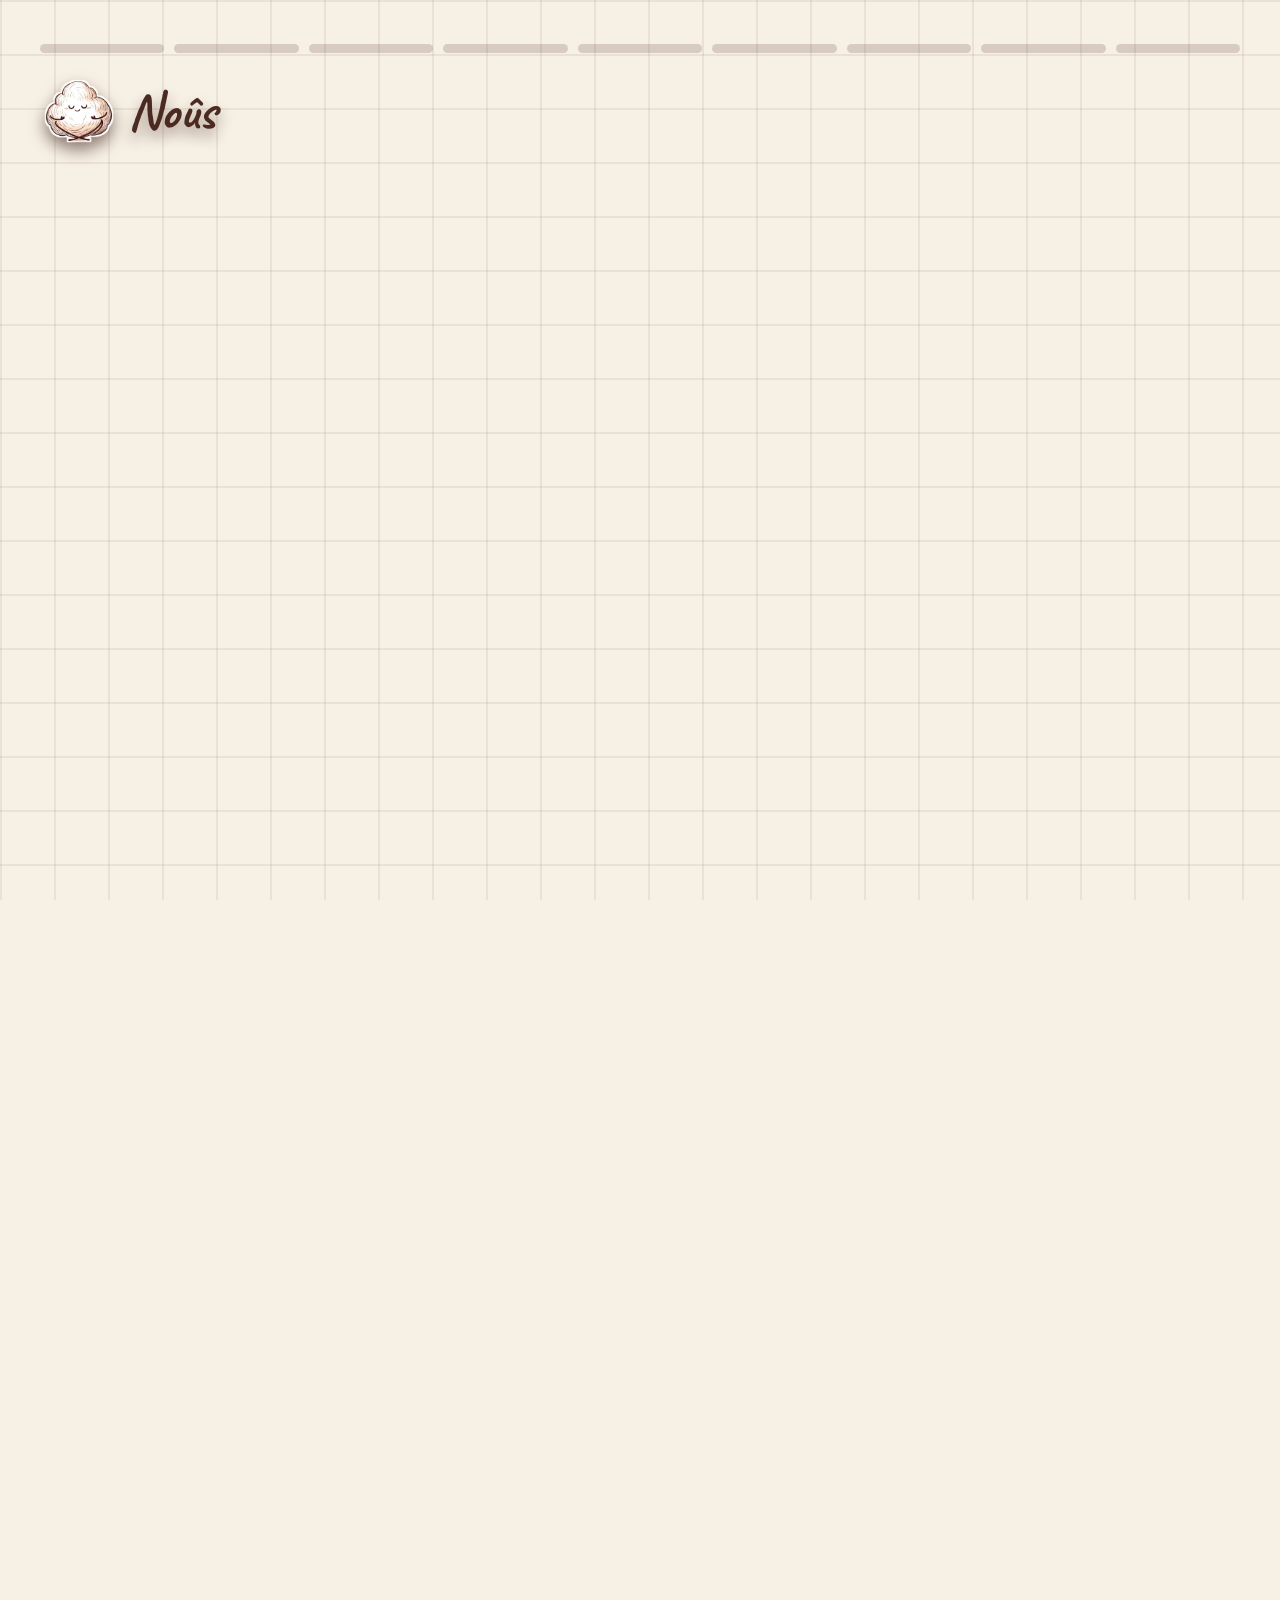
==== commit 70fffb77: "Bilan 2026 3D video: darker drop shadows Co-Authored-By: Claude Opus 5.5 <noreply@anthropic.com> Cla" ====
--- a/marketing/wrapped-2026-source/index.html
+++ b/marketing/wrapped-2026-source/index.html
@@ -11,17 +11,17 @@
 }
 *{box-sizing:border-box;margin:0;padding:0}
 html,body{width:1080px;height:1920px;overflow:hidden;background:var(--cream);color:var(--ink);font-family:'Nunito',sans-serif}
-.hand{font-family:'Caveat',cursive;font-weight:700;text-shadow:0 8px 14px rgba(60,34,26,.28)}
+.hand{font-family:'Caveat',cursive;font-weight:700;text-shadow:0 8px 14px rgba(60,34,26,.45)}
 .scene{position:absolute;inset:0;overflow:hidden;display:flex;flex-direction:column;align-items:center;justify-content:center;text-align:center;padding:0 80px}
 .grid{background-color:var(--cream);background-image:linear-gradient(rgba(150,120,95,.13) 2px,transparent 2px),linear-gradient(90deg,rgba(150,120,95,.13) 2px,transparent 2px);background-size:54px 54px}
 .bg-sage{background:var(--sage)} .bg-brown{background:var(--brown)} .bg-cream2{background:var(--cream2)} .bg-cream{background:var(--cream)}
 [data-in]{opacity:0}
-.sticker{background:var(--white);border-radius:36px;box-shadow:0 0 0 10px var(--white),0 calc(6px + var(--l,0)*20px) calc(10px + var(--l,0)*16px) rgba(60,34,26,.22),0 calc(30px + var(--l,0)*50px) calc(42px + var(--l,0)*30px) -4px rgba(60,34,26,.45)}
-.chip{display:inline-block;background:var(--white);color:var(--ink);font-weight:900;letter-spacing:.08em;font-size:34px;padding:16px 34px;border-radius:999px;border:4px solid var(--ink);box-shadow:0 10px 0 var(--ink),0 calc(28px + var(--l,0)*40px) calc(28px + var(--l,0)*20px) -2px rgba(60,34,26,.42)}
+.sticker{background:var(--white);border-radius:36px;box-shadow:0 0 0 10px var(--white),0 calc(6px + var(--l,0)*20px) calc(10px + var(--l,0)*16px) rgba(60,34,26,.36),0 calc(30px + var(--l,0)*50px) calc(42px + var(--l,0)*30px) -4px rgba(60,34,26,.68)}
+.chip{display:inline-block;background:var(--white);color:var(--ink);font-weight:900;letter-spacing:.08em;font-size:34px;padding:16px 34px;border-radius:999px;border:4px solid var(--ink);box-shadow:0 10px 0 var(--ink),0 calc(28px + var(--l,0)*40px) calc(28px + var(--l,0)*20px) -2px rgba(60,34,26,.64)}
 .chip.sage{background:var(--sage)} .chip.brown{background:var(--brown)}
-.img-st{filter:drop-shadow(0 calc(8px + var(--l,0)*14px) 8px rgba(60,34,26,.25)) drop-shadow(0 calc(32px + var(--l,0)*44px) 26px rgba(60,34,26,.40))}
+.img-st{filter:drop-shadow(0 calc(8px + var(--l,0)*14px) 8px rgba(60,34,26,.40)) drop-shadow(0 calc(32px + var(--l,0)*44px) 26px rgba(60,34,26,.62))}
 .label{font-size:46px;font-weight:800;line-height:1.25}
-.big{font-weight:900;font-size:190px;letter-spacing:-4px;line-height:1;text-shadow:0 12px 18px rgba(60,34,26,.30)}
+.big{font-weight:900;font-size:190px;letter-spacing:-4px;line-height:1;text-shadow:0 12px 18px rgba(60,34,26,.48)}
 .title{font-size:120px;line-height:1}
 .deco{position:absolute}
 .lcard{display:flex;align-items:center;gap:40px;width:940px;padding:26px;margin-bottom:46px}
@@ -33,17 +33,17 @@
 .pn{font-size:38px;white-space:nowrap;line-height:1;margin-top:12px}
 .ps{font-size:24px;font-weight:800;opacity:.75;margin-top:4px}
 .pr{font-size:22px;font-weight:900;margin-top:4px}
-.zen{position:absolute;overflow:visible;filter:drop-shadow(0 calc(5px + var(--l,0)*10px) 5px rgba(60,34,26,.25)) drop-shadow(0 calc(22px + var(--l,0)*34px) 18px rgba(60,34,26,.38))}
+.zen{position:absolute;overflow:visible;filter:drop-shadow(0 calc(5px + var(--l,0)*10px) 5px rgba(60,34,26,.40)) drop-shadow(0 calc(22px + var(--l,0)*34px) 18px rgba(60,34,26,.60))}
 /* progress bars */
 #prog{position:absolute;top:44px;left:40px;right:40px;display:flex;gap:10px;z-index:100}
 #prog div{flex:1;height:9px;border-radius:9px;background:rgba(74,42,33,.18);overflow:hidden}
 #prog i{display:block;height:100%;width:0;background:var(--ink)}
 #brand{position:absolute;top:78px;left:44px;z-index:100;display:flex;align-items:center;gap:14px;font-size:52px}
-#brand img{width:70px;filter:drop-shadow(0 8px 8px rgba(60,34,26,.35))}
+#brand img{width:70px;filter:drop-shadow(0 8px 8px rgba(60,34,26,.56))}
 /* bars */
 .chart{display:flex;filter:none;align-items:flex-end;gap:12px;height:860px;width:960px;padding-bottom:0;border-bottom:5px solid var(--ink)}
 .bar{flex:1;display:flex;flex-direction:column;justify-content:flex-end;align-items:center;height:100%;position:relative}
-.bar .col{width:100%;border-radius:22px 22px 6px 6px;background-color:var(--brown);background-image:linear-gradient(90deg,rgba(255,255,255,.35),rgba(255,255,255,0) 40%,rgba(74,42,33,.14));box-shadow:14px 6px 20px rgba(60,34,26,.35);border:4px solid var(--ink);border-bottom:none;transform-origin:bottom;position:relative}
+.bar .col{width:100%;border-radius:22px 22px 6px 6px;background-color:var(--brown);background-image:linear-gradient(90deg,rgba(255,255,255,.35),rgba(255,255,255,0) 40%,rgba(74,42,33,.14));box-shadow:14px 6px 20px rgba(60,34,26,.56);border:4px solid var(--ink);border-bottom:none;transform-origin:bottom;position:relative}
 .bar .val{font-weight:900;font-size:24px;margin-bottom:12px;white-space:nowrap}
 .bar .m{position:absolute;top:100%;margin-top:14px;line-height:1.1;font-weight:800;font-size:27px;white-space:nowrap}
 .bar.best .col{background-color:var(--sage-d)}
@@ -186,7 +186,7 @@
   <div class="sticker" data-in="1.8" data-anim="up" style="width:900px;margin-top:60px;padding:30px 30px 20px;position:relative">
     <svg viewBox="0 0 840 330" width="840" height="330">
       <path id="area" fill="rgba(147,167,132,.25)" d=""/>
-      <path id="line" style="filter:drop-shadow(0 12px 8px rgba(60,34,26,.35))" fill="none" stroke="#4A2A21" stroke-width="7" stroke-linecap="round" stroke-linejoin="round" d=""/>
+      <path id="line" style="filter:drop-shadow(0 12px 8px rgba(60,34,26,.56))" fill="none" stroke="#4A2A21" stroke-width="7" stroke-linecap="round" stroke-linejoin="round" d=""/>
       <circle id="dot" r="16" fill="#93A784" stroke="#4A2A21" stroke-width="5" cx="-50" cy="-50"/>
       <g font-family="Nunito" font-weight="800" font-size="26" fill="#4A2A21" opacity=".7">
         <text x="20" y="322">juin</text><text x="200" y="322">juil.</text><text x="380" y="322">août</text><text x="560" y="322">sept.</text><text x="740" y="322">oct.</text>
